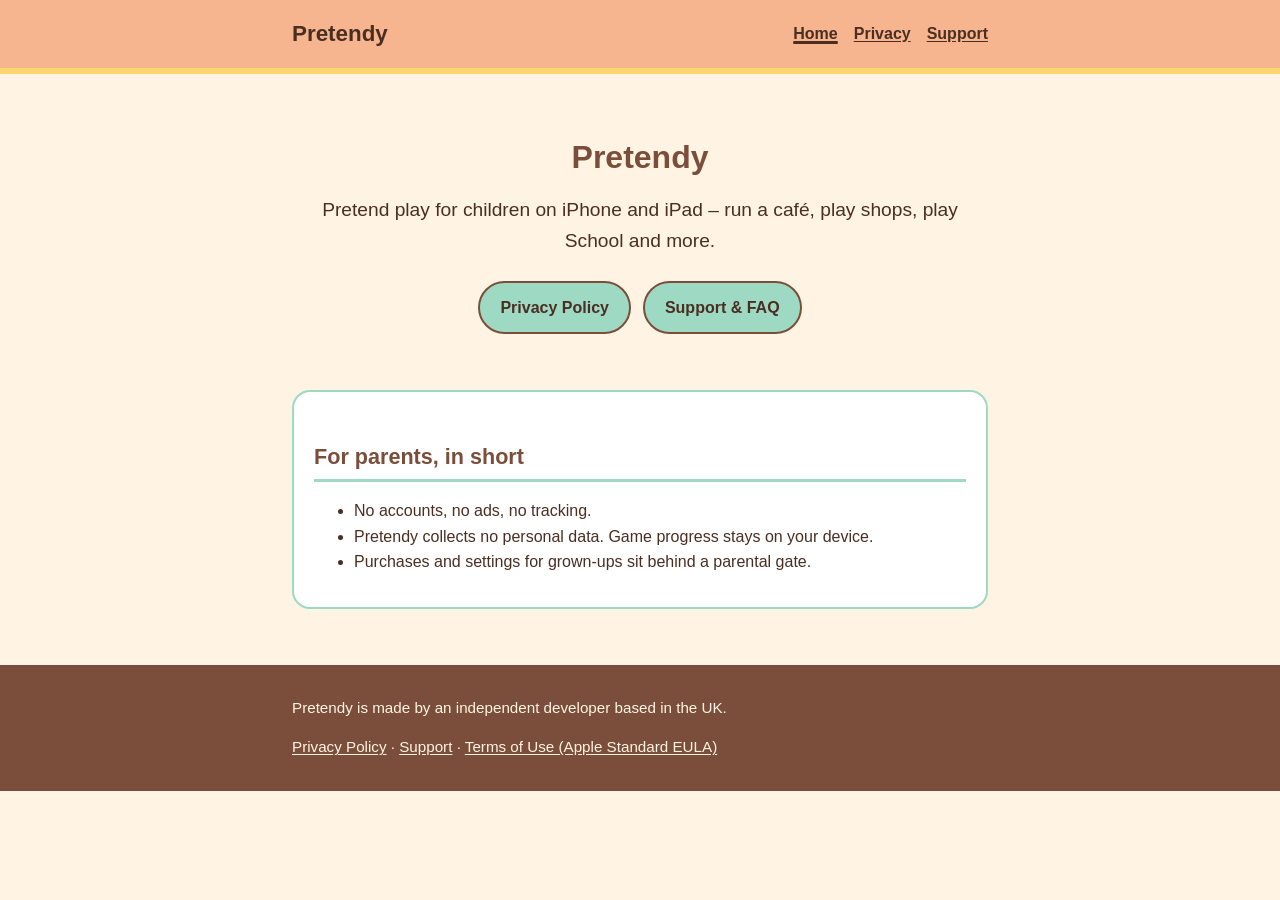
==== index.html @ c5faf452 "Privacy policy and support pages" ====
<!DOCTYPE html>
<html lang="en-GB">
<head>
<meta charset="utf-8">
<meta name="viewport" content="width=device-width, initial-scale=1">
<title>Pretendy – pretend play for kids</title>
<meta name="description" content="Pretendy is a pretend-play app for children on iPhone and iPad.">
<meta name="color-scheme" content="light">
<link rel="stylesheet" href="style.css">
</head>
<body>
<a class="skip" href="#main">Skip to content</a>
<header class="site">
<div class="wrap">
<a class="brand" href="index.html">Pretendy</a>
<nav aria-label="Main">
<ul>
<li><a href="index.html" aria-current="page">Home</a></li>
<li><a href="privacy.html">Privacy</a></li>
<li><a href="support.html">Support</a></li>
</ul>
</nav>
</div>
</header>
<main id="main">
<div class="wrap">
<section class="hero" aria-labelledby="title">
<h1 id="title">Pretendy</h1>
<p class="tag">Pretend play for children on iPhone and iPad – run a café, play shops, play School and more.</p>
<div class="buttons">
<a class="btn" href="privacy.html">Privacy Policy</a>
<a class="btn" href="support.html">Support &amp; FAQ</a>
</div>
</section>
<div class="card">
<h2>For parents, in short</h2>
<ul>
<li>No accounts, no ads, no tracking.</li>
<li>Pretendy collects no personal data. Game progress stays on your device.</li>
<li>Purchases and settings for grown-ups sit behind a parental gate.</li>
</ul>
</div>
</div>
</main>
<footer>
<div class="wrap">
<p>Pretendy is made by an independent developer based in the UK.</p>
<p><a href="privacy.html">Privacy Policy</a> · <a href="support.html">Support</a> · <a href="https://www.apple.com/legal/internet-services/itunes/dev/stdeula/">Terms of Use (Apple Standard EULA)</a></p>
</div>
</footer>
</body>
</html>
---- style.css ----
/* Pretendy site – Soft Clay palette. No external fonts, scripts or trackers. */
:root{--peach:#F6B48F;--cream:#FFF4E3;--mint:#9ED9C3;--sun:#FFD66E;--clay:#7A4E3A;--ink:#4A2E22}
*{box-sizing:border-box}
html{font-size:100%;-webkit-text-size-adjust:100%}
body{margin:0;background:var(--cream);color:var(--ink);font-family:-apple-system,BlinkMacSystemFont,"Segoe UI",Roboto,Helvetica,Arial,sans-serif;line-height:1.6}
a{color:var(--clay);text-decoration:underline;text-underline-offset:2px}
a:hover,a:focus{color:var(--ink)}
a:focus-visible{outline:3px solid var(--clay);outline-offset:2px;border-radius:4px}
.skip{position:absolute;left:-999px;top:0;background:var(--sun);color:var(--ink);padding:.5rem 1rem;z-index:10}
.skip:focus{left:.5rem;top:.5rem}
header.site{background:var(--peach);border-bottom:6px solid var(--sun)}
header.site .wrap{display:flex;flex-wrap:wrap;align-items:center;justify-content:space-between;gap:.5rem}
.brand{font-weight:800;font-size:1.4rem;color:var(--ink);text-decoration:none}
nav ul{list-style:none;margin:0;padding:0;display:flex;flex-wrap:wrap;gap:.25rem 1rem}
nav a{color:var(--ink);font-weight:600}
nav a[aria-current="page"]{text-decoration-thickness:3px}
.wrap{max-width:46rem;margin:0 auto;padding:1rem 1.25rem}
main .wrap{padding-top:1.5rem;padding-bottom:2.5rem}
h1{color:var(--clay);font-size:2rem;line-height:1.2;margin:.5rem 0 1rem}
h2{color:var(--clay);font-size:1.35rem;margin:2rem 0 .5rem;padding-bottom:.25rem;border-bottom:3px solid var(--mint)}
h3{font-size:1.1rem;margin:1.25rem 0 .25rem}
.card{background:#fff;border:2px solid var(--mint);border-radius:18px;padding:1rem 1.25rem;margin:1rem 0}
.highlight{background:var(--sun);border-color:var(--sun)}
.hero{text-align:center;padding:2rem 0 1rem}
.hero p.tag{font-size:1.2rem}
.buttons{display:flex;flex-wrap:wrap;gap:.75rem;justify-content:center;margin:1.5rem 0}
.btn{display:inline-block;background:var(--mint);color:var(--ink);font-weight:700;text-decoration:none;padding:.75rem 1.25rem;border-radius:999px;border:2px solid var(--clay)}
.btn:hover,.btn:focus{background:var(--sun);color:var(--ink)}
.meta{color:var(--clay);font-size:.95rem}
table{border-collapse:collapse;width:100%}
th,td{text-align:left;padding:.4rem .5rem;border-bottom:1px solid var(--mint);vertical-align:top}
footer{background:var(--clay);color:var(--cream);font-size:.95rem}
footer a{color:var(--cream)}
footer a:hover,footer a:focus{color:var(--sun)}
code{background:var(--cream);padding:0 .25rem;border-radius:4px}
@media (prefers-reduced-motion:reduce){*{transition:none!important;animation:none!important}}
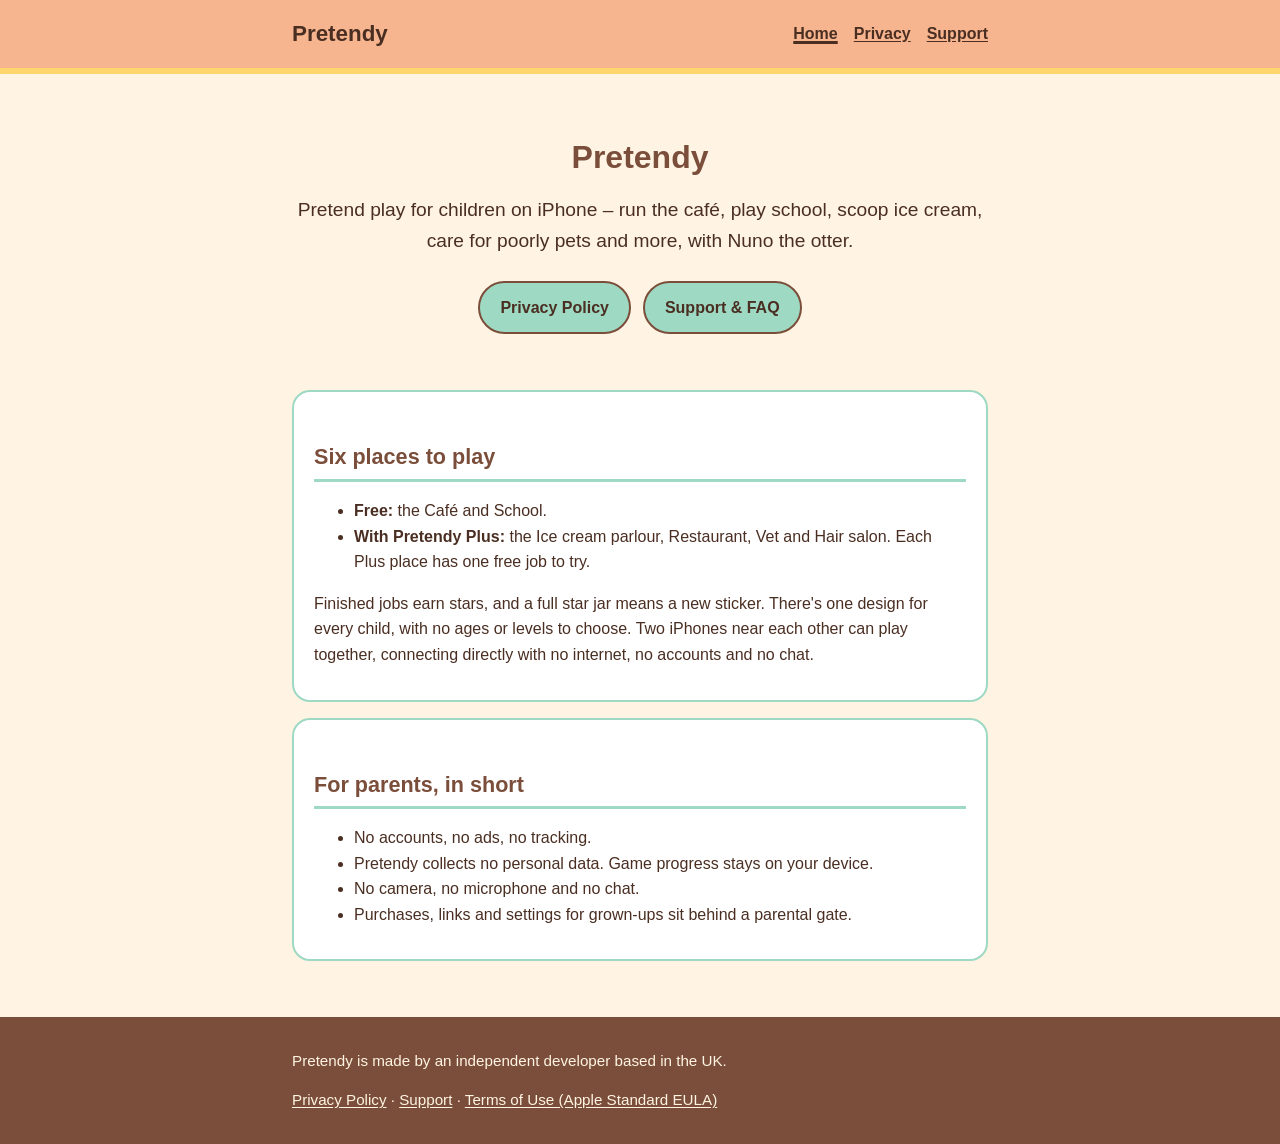
==== commit cd94a512: "Update site for six-place iPhone launch: new privacy policy (effective 26 Oct 2026), support and hom" ====
--- a/index.html
+++ b/index.html
@@ -4,7 +4,7 @@
 <meta charset="utf-8">
 <meta name="viewport" content="width=device-width, initial-scale=1">
 <title>Pretendy – pretend play for kids</title>
-<meta name="description" content="Pretendy is a pretend-play app for children on iPhone and iPad.">
+<meta name="description" content="Pretendy is a pretend-play app for children on iPhone.">
 <meta name="color-scheme" content="light">
 <link rel="stylesheet" href="style.css">
 </head>
@@ -26,18 +26,27 @@
 <div class="wrap">
 <section class="hero" aria-labelledby="title">
 <h1 id="title">Pretendy</h1>
-<p class="tag">Pretend play for children on iPhone and iPad – run a café, play shops, play School and more.</p>
+<p class="tag">Pretend play for children on iPhone – run the café, play school, scoop ice cream, care for poorly pets and more, with Nuno the otter.</p>
 <div class="buttons">
 <a class="btn" href="privacy.html">Privacy Policy</a>
 <a class="btn" href="support.html">Support &amp; FAQ</a>
 </div>
 </section>
 <div class="card">
+<h2>Six places to play</h2>
+<ul>
+<li><strong>Free:</strong> the Café and School.</li>
+<li><strong>With Pretendy Plus:</strong> the Ice cream parlour, Restaurant, Vet and Hair salon. Each Plus place has one free job to try.</li>
+</ul>
+<p>Finished jobs earn stars, and a full star jar means a new sticker. There's one design for every child, with no ages or levels to choose. Two iPhones near each other can play together, connecting directly with no internet, no accounts and no chat.</p>
+</div>
+<div class="card">
 <h2>For parents, in short</h2>
 <ul>
 <li>No accounts, no ads, no tracking.</li>
 <li>Pretendy collects no personal data. Game progress stays on your device.</li>
-<li>Purchases and settings for grown-ups sit behind a parental gate.</li>
+<li>No camera, no microphone and no chat.</li>
+<li>Purchases, links and settings for grown-ups sit behind a parental gate.</li>
 </ul>
 </div>
 </div>
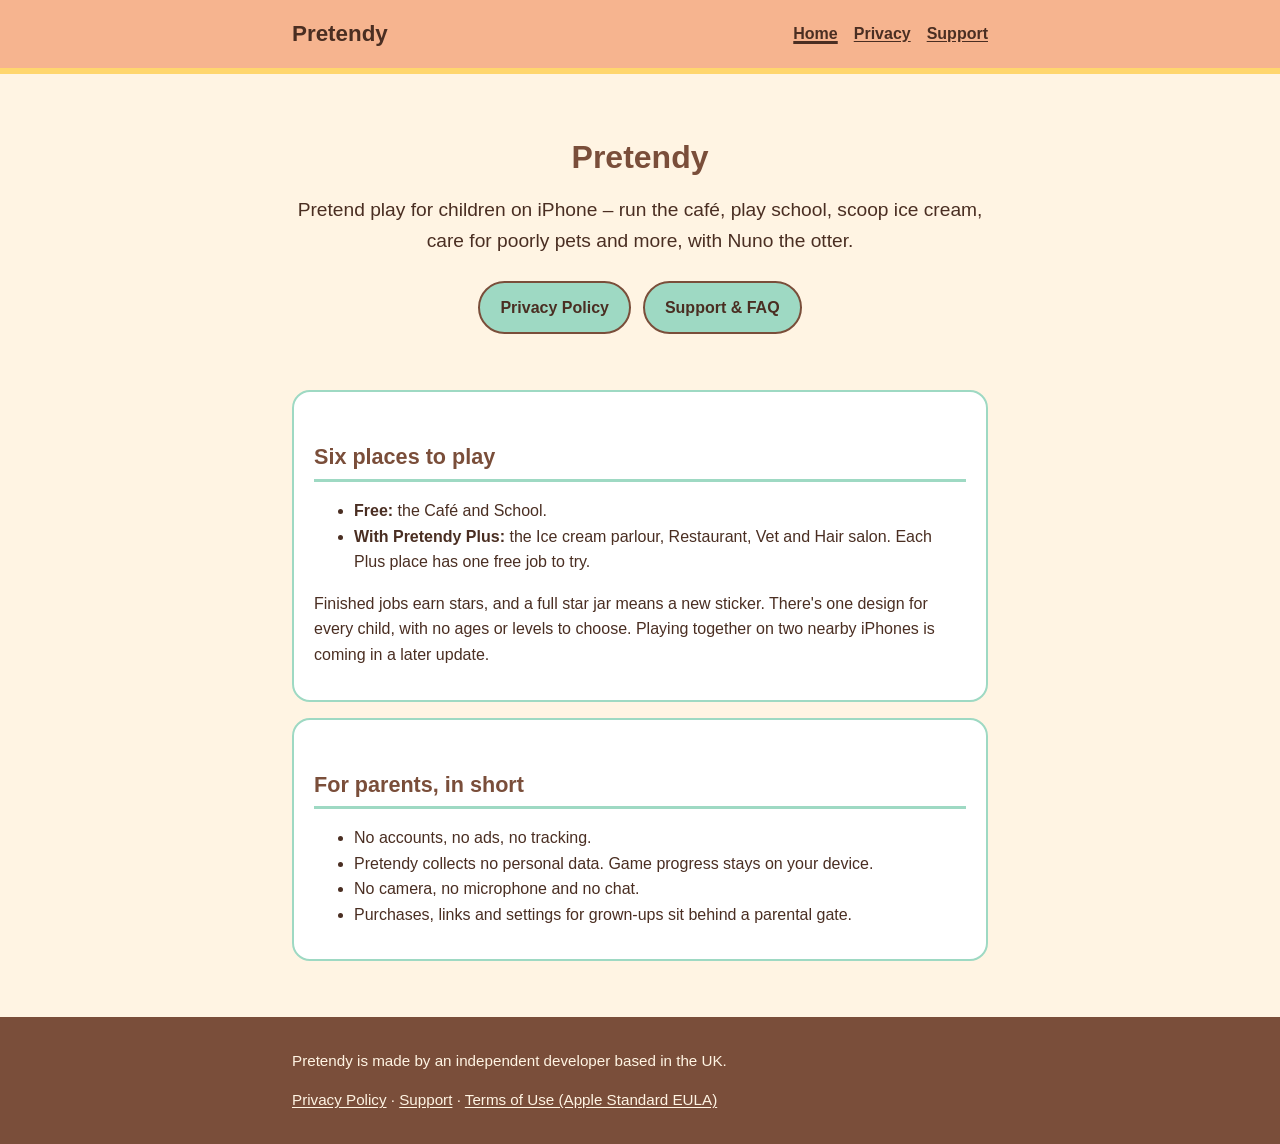
==== commit 8955f302: "Play together is not in 1.0: mark it as coming in a later update Pretendy 1.0 ships without Play tog" ====
--- a/index.html
+++ b/index.html
@@ -38,7 +38,7 @@
 <li><strong>Free:</strong> the Café and School.</li>
 <li><strong>With Pretendy Plus:</strong> the Ice cream parlour, Restaurant, Vet and Hair salon. Each Plus place has one free job to try.</li>
 </ul>
-<p>Finished jobs earn stars, and a full star jar means a new sticker. There's one design for every child, with no ages or levels to choose. Two iPhones near each other can play together, connecting directly with no internet, no accounts and no chat.</p>
+<p>Finished jobs earn stars, and a full star jar means a new sticker. There's one design for every child, with no ages or levels to choose. Playing together on two nearby iPhones is coming in a later update.</p>
 </div>
 <div class="card">
 <h2>For parents, in short</h2>
